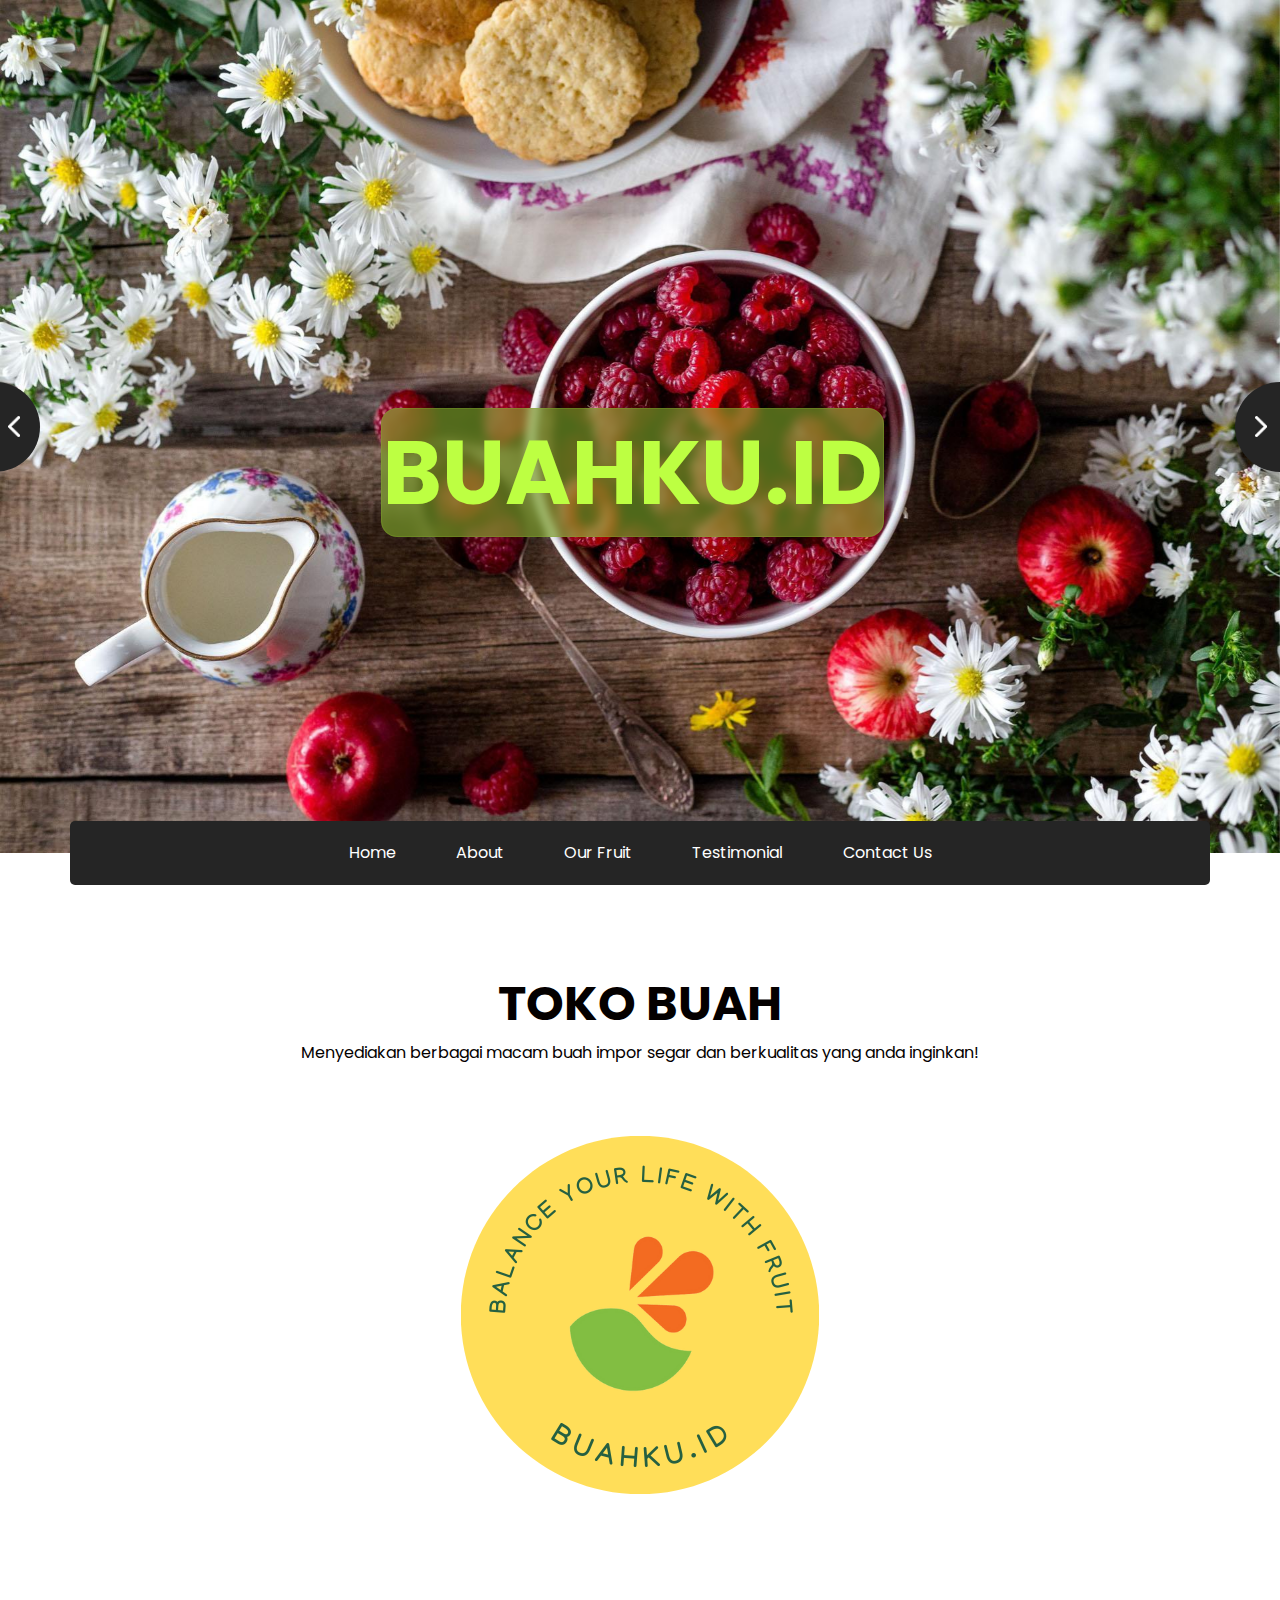
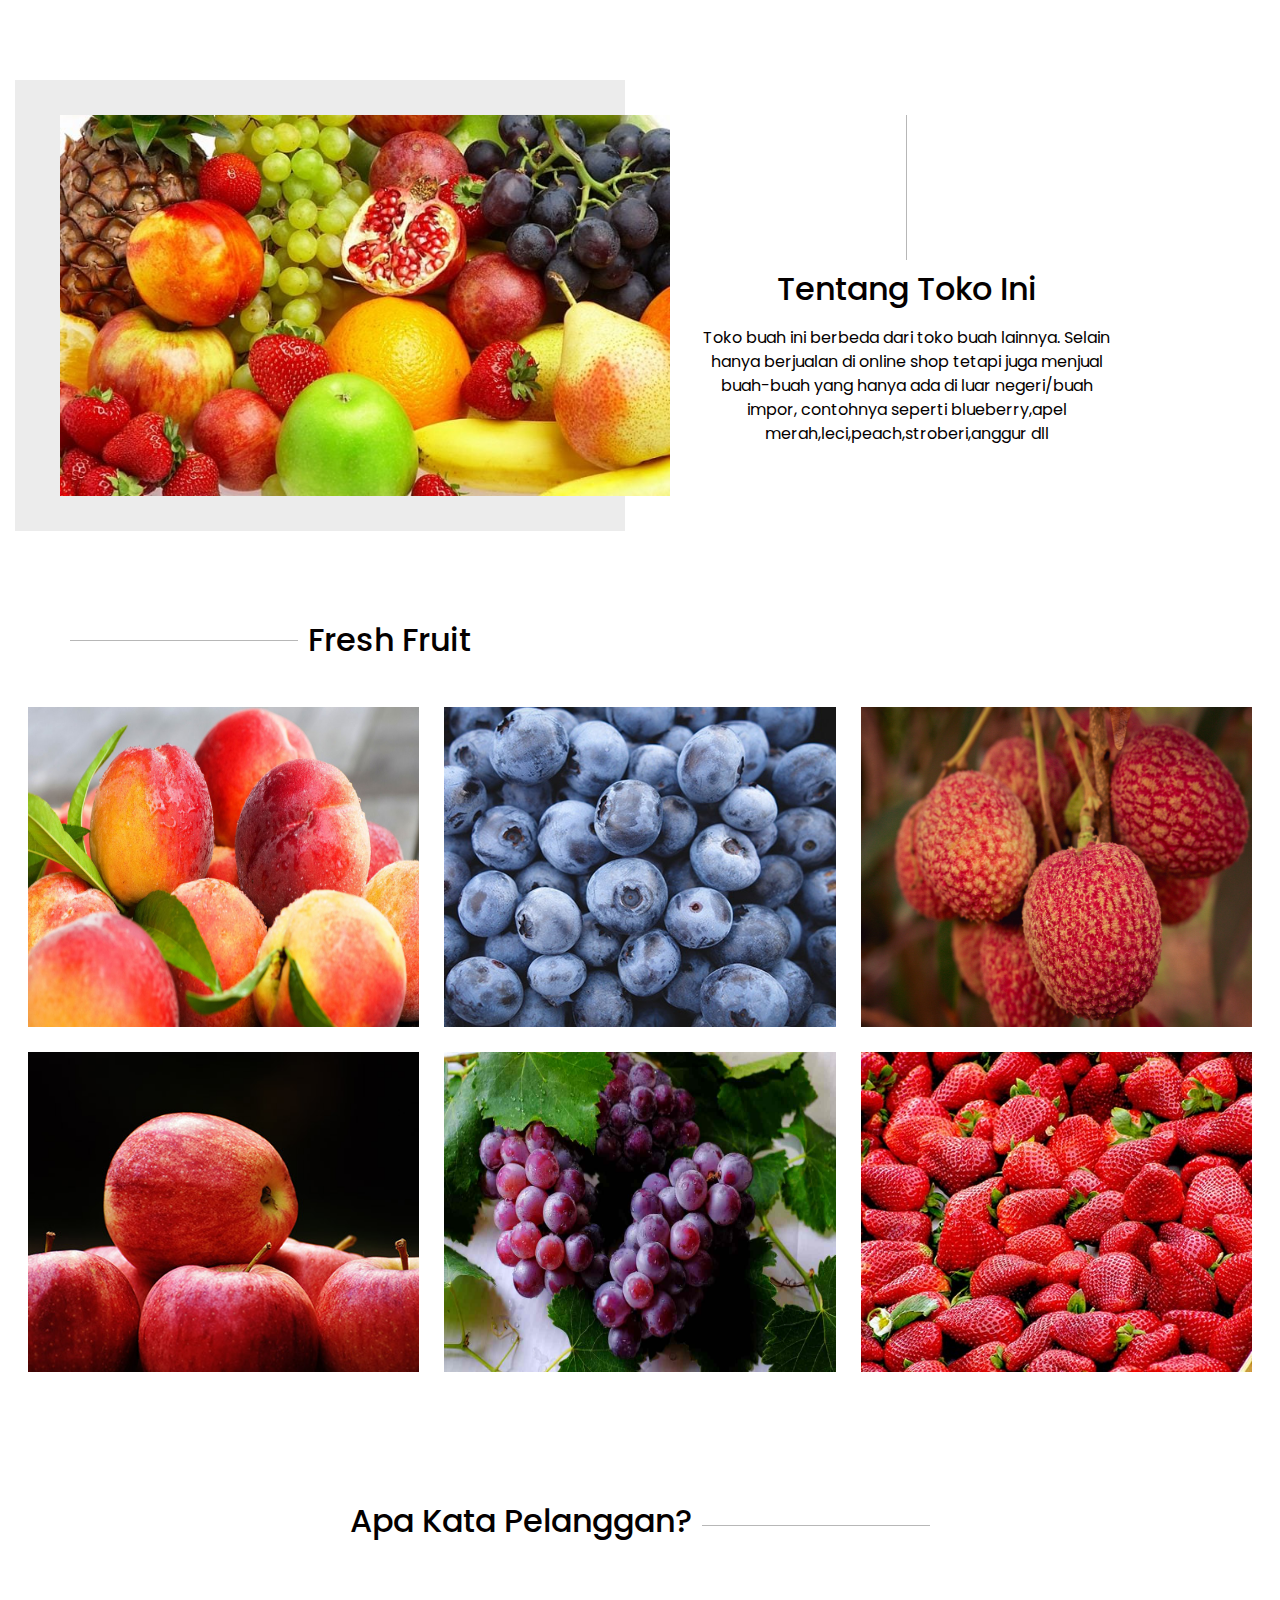
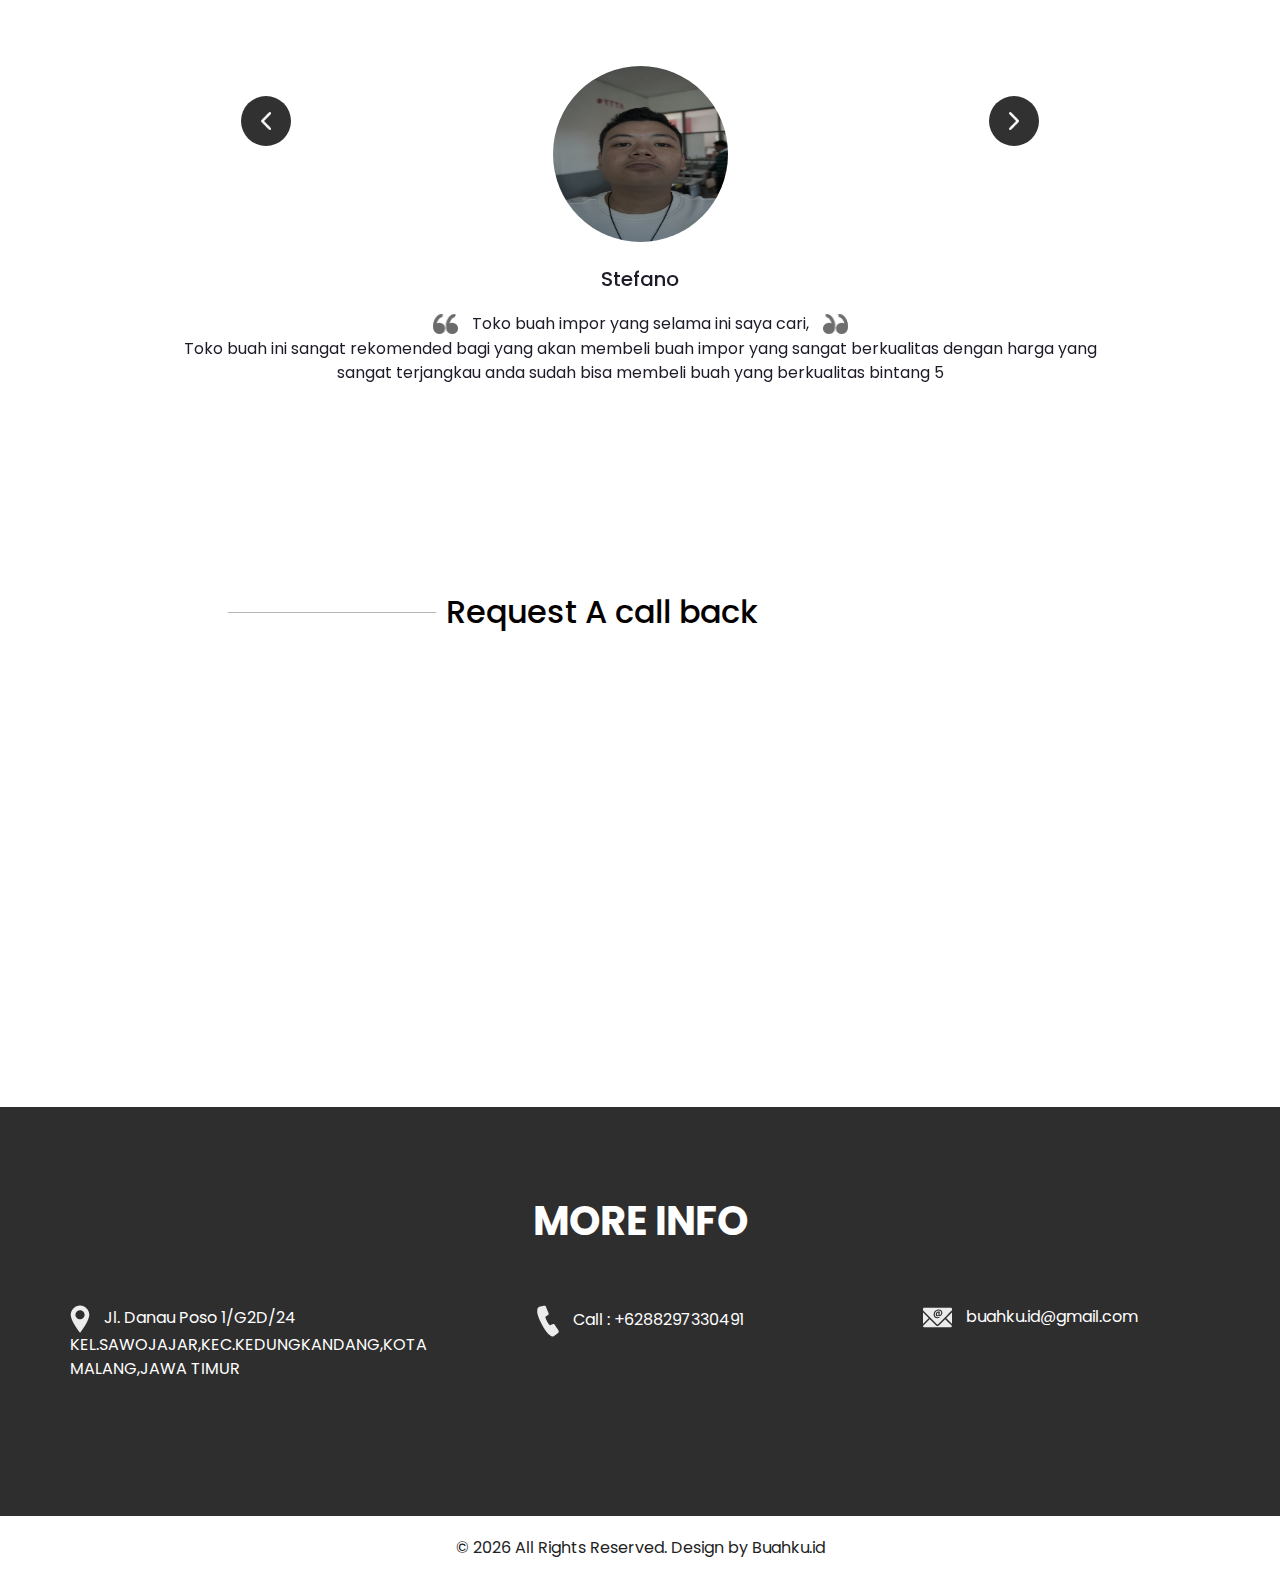
==== index.html @ d066ac95 "Add files via upload" ====
<!DOCTYPE html>
<html>

<head>
  <!-- Basic -->
  <meta charset="utf-8" />
  <meta http-equiv="X-UA-Compatible" content="IE=edge" />
  <!-- Mobile Metas -->
  <meta name="viewport" content="width=device-width, initial-scale=1, shrink-to-fit=no" />
  <!-- Site Metas -->
  <meta name="keywords" content="" />
  <meta name="description" content="" />
  <meta name="author" content="" />

  <title>Buahku.id</title>

  <!-- slider stylesheet -->
  <link rel="stylesheet" type="text/css" href="https://cdnjs.cloudflare.com/ajax/libs/OwlCarousel2/2.1.3/assets/owl.carousel.min.css" />

  <!-- bootstrap core css -->
  <link rel="stylesheet" type="text/css" href="css/bootstrap.css" />

  <!-- fonts style -->
  <link href="https://fonts.googleapis.com/css?family=Baloo+Chettan|Dosis:400,600,700|Poppins:400,600,700&display=swap" rel="stylesheet" />
  <!-- Custom styles for this template -->
  <link href="css/style.css" rel="stylesheet" />
  <!-- responsive style -->
  <link href="css/responsive.css" rel="stylesheet" />
</head>

<body>
  <div class="hero_area">
    <!-- header section strats -->
    <div class="brand_box">
      <a class="navbar-brand" href="index.html">
        <span>
          Buahku.id
        </span>
      </a>
    </div>
    <!-- end header section -->
    <!-- slider section -->
    <section class=" slider_section position-relative">
      <div id="carouselExampleControls" class="carousel slide " data-ride="carousel">
        <div class="carousel-inner">
          <div class="carousel-item active">
            <div class="img-box">
              <img src="images/berry.jpg" alt="">
            </div>
          </div>
          <div class="carousel-item">
            <div class="img-box">
              <img src="images/alpukat.jpg" alt="">
            </div>
          </div>
          <div class="carousel-item">
            <div class="img-box">
              <img src="images/peach.jpg" alt="">
            </div>
          </div>
        </div>
        <a class="carousel-control-prev" href="#carouselExampleControls" role="button" data-slide="prev">
          <span class="sr-only">Previous</span>
        </a>
        <a class="carousel-control-next" href="#carouselExampleControls" role="button" data-slide="next">
          <span class="sr-only">Next</span>
        </a>
      </div>
    </section>
    <!-- end slider section -->
  </div>

  <!-- nav section -->

  <section class="nav_section">
    <div class="container">
      <div class="custom_nav2">
        <nav class="navbar navbar-expand custom_nav-container ">
          <button class="navbar-toggler" type="button" data-toggle="collapse" data-target="#navbarSupportedContent" aria-controls="navbarSupportedContent" aria-expanded="false" aria-label="Toggle navigation">
            <span class="navbar-toggler-icon"></span>
          </button>

          <div class="collapse navbar-collapse" id="navbarSupportedContent">
            <div class="d-flex  flex-column flex-lg-row align-items-center">
              <ul class="navbar-nav  ">
                <li class="nav-item active">
                  <a class="nav-link" href="index.html">Home <span class="sr-only">(current)</span></a>
                </li>
                <li class="nav-item">
                  <a class="nav-link" href="about.html">About </a>
                </li>
                <li class="nav-item">
                  <a class="nav-link" href="fruit.html">Our Fruit </a>
                </li>
                <li class="nav-item">
                  <a class="nav-link" href="testimonial.html">Testimonial</a>
                </li>
                <li class="nav-item">
                  <a class="nav-link" href="contact.html">Contact Us</a>
                </li>
          
              </ul>
            
              </form>
            </div>
          </div>
        </nav>
      </div>
    </div>
  </section>

  <!-- end nav section -->

  <!-- shop section -->

  <section class="shop_section layout_padding">
    <div class="container">
      <div class="box">
        <div class="detail-box">
          <h2>
            Toko Buah
          </h2>
          <p>
            Menyediakan berbagai macam buah impor segar dan berkualitas yang anda inginkan!
          </p>
        </div>
        <div class="img-box">
          <img src="images/logo canva.png" alt="">
        </div>
        <div class="btn-box">
        </div>
      </div>
    </div>
  </section>

  <!-- end shop section -->

  <!-- about section -->

  <section class="about_section">
    <div class="container-fluid">
      <div class="row">
        <div class="col-md-6 px-100">
          <div class="img-box">
            <img src="images/buah banyak jpg.jpg" alt="">
          </div>
        </div>
        <div class="col-md-5">
          <div class="detail-box">
            <div class="heading_container">
              <hr>
              <h2>
                Tentang Toko Ini
              </h2>
            <p>
              Toko buah ini berbeda dari toko buah lainnya. Selain hanya berjualan di online shop tetapi juga menjual buah-buah yang hanya ada di luar negeri/buah impor, contohnya seperti blueberry,apel merah,leci,peach,stroberi,anggur dll 
             </p>
          </div>
        </div>
      </div>
    </div>
  </section>

  <!-- end about section -->

  <!-- fruit section -->

  <section class="fruit_section layout_padding">
    <div class="container">
      <div class="heading_container">
        <hr>
        <h2>
          Fresh Fruit
        </h2>
      </div>
    </div>
    <div class="container-fluid">

      <div class="fruit_container">
        <div class="box">
          <img src="images/peach.jpg" alt="">
          <div class="link_box">
            <h5>
              Peach
            </h5>
          </div>
        </div>
        <div class="box">
          <img src="images/f-2.jpg" alt="">
          <div class="link_box">
            <h5>
              Bluberi
            </h5>
          </div>
        </div>
        <div class="box">
          <img src="images/leci.jpg" alt="">
          <div class="link_box">
            <h5>
              Leci
            </h5>
          </div>
        </div>
        <div class="box">
          <img src="images/f-4.jpg" alt="">
          <div class="link_box">
            <h5>
              Apel Merah
            </h5>
          </div>
        </div>
        <div class="box">
          <img src="images/anggur.jpg" alt="">
          <div class="link_box">
            <h5>
              Anggur
            </h5>
          </div>
        </div>
        <div class="box">
          <img src="images/f-6.jpg" alt="">
          <div class="link_box">
            <h5>
              Stroberi
            </h5>
          </div>
        </div>
      </div>
    </div>
  </section>

  <!-- end fruit section -->


  <!-- client section -->
  <section class="client_section layout_padding-bottom">
    <div class="container ">
      <div class="heading_container">
        <h2>
          Apa Kata Pelanggan?
        </h2>
        <hr>
      </div>
      <div id="carouselExample2Controls" class="carousel slide" data-ride="carousel">
        <div class="carousel-inner">
          <div class="carousel-item active">
            <div class="client_container layout_padding-top">
              <div class="img-box">
                <img src="images/stepano 2.jpeg" alt="">
              </div>
              <div class="detail-box">
                <h5>
                Stefano
                </h5>
                <p>
                  <img src="images/left-quote.png" alt="">
                  <span>
                    Toko buah impor yang selama ini saya cari,
                  </span>
                  <img src="images/right-quote.png" alt=""> <br>
                  Toko buah ini sangat rekomended bagi yang akan membeli buah impor yang sangat berkualitas dengan harga yang sangat terjangkau anda sudah bisa membeli buah yang berkualitas bintang 5
                </p>
              </div>
            </div>
          </div>
          <div class="carousel-item">
            <div class="client_container layout_padding-top">
              <div class="img-box">
                <img src="images/reyhan.jpeg" alt="">
              </div>
              <div class="detail-box">
                <h5>
                    Reyhan
                </h5>
                <p>
                  <img src="images/left-quote.png" alt="">
                  <span>
                    Halo saya reyhan client dari toko buah ini,
                  </span>
                  <img src="images/right-quote.png" alt=""> <br>
                  Toko buah yang hanya menyediakan buah impor ini tidak usah diragukan lagi untuk higenitas dan kualitas yang prima menjadikan buah buah yang ada di toko ini terlihat selalu segar                </p>
              </div>
            </div>
          </div>
          <div class="carousel-item">
            <div class="client_container layout_padding-top">
              <div class="img-box">
                <img src="images/rapli.jpeg" alt="">
              </div>
              <div class="detail-box">
                <h5>
                  Rafly
                </h5>
                <p>
                  <img src="images/left-quote.png" alt="">
                  <span>
                  Saya Rafly sudah beberapa kali membeli buah di toko ini,
                  </span>
                  <img src="images/right-quote.png" alt=""> <br>
                  Selain buah yang segar dan berkualitas di toko ini admin yang sangat ramah selalu melayani customer yang akan membeli buah di toko ini, selain itu juga harga terjangkau dan bisa bersaing di pasar dalam negeri, jangan diragukan toko buah buahku.id ini
                </p>
              </div>
            </div>
          </div>
        </div>
        <a class="carousel-control-prev" href="#carouselExample2Controls" role="button" data-slide="prev">
          <span class="sr-only">Previous</span>
        </a>
        <a class="carousel-control-next" href="#carouselExample2Controls" role="button" data-slide="next">
          <span class="sr-only">Next</span>
        </a>
      </div>

    </div>
  </section>

  <section class="client_section layout_padding-bottom">
    <div class="container ">
      <div class="heading_container">
        <h2>
    </div>
  </section>

  <!-- end client section -->


  <!-- contact section -->
  <section class="contact_section layout_padding-bottom">
    <div class="container-fluid">
      <div class="row">
        <div class="offset-lg-2 col-md-10 offset-md-1">
          <div class="heading_container">
            <hr>
            <h2>
              Request A call back
            </h2>
          </div>
        </div>
      </div>
          <div class="col-md-6 px-0">
            <div class="map_container">
              <div class="map-responsive">
                <iframe src="https://www.google.com/maps/embed?pb=!1m18!1m12!1m3!1d3951.211552105057!2d112.65510121459965!3d-7.977073894254745!2m3!1f0!2f0!3f0!3m2!1i1024!2i768!4f13.1!3m3!1m2!1s0x2dd6285cc7212cf7%3A0xbc4f1ca6daf805b8!2sJl.%20Danau%20Poso%2C%20Sawojajar%2C%20Kec.%20Kedungkandang%2C%20Kota%20Malang%2C%20Jawa%20Timur%2065139!5e0!3m2!1sid!2sid!4v1674567949385!5m2!1sid!2sid" width="600" height="450" style="border:0;" allowfullscreen="" loading="lazy" referrerpolicy="no-referrer-when-downgrade"></iframe>
              </div>
            </div>
          </div>
        </div>
      </div>
    </div>
  </section>
  <!-- end contact section -->


  <!-- info section -->

  <section class="info_section layout_padding">
    <div class="container">
      <div class="info_logo">
        <h2>
          more info
        </h2>
      </div>
      <div class="info_contact">
        <div class="row">
          <div class="col-md-4">
            <a href="">
              <img src="images/location.png" alt="">
              <span>
                Jl. Danau Poso 1/G2D/24 KEL.SAWOJAJAR,KEC.KEDUNGKANDANG,KOTA MALANG,JAWA TIMUR
              </span>
            </a>
          </div>
          <div class="col-md-4">
            <a href="">
              <img src="images/call.png" alt="">
              <span>
                Call : +6288297330491
              </span>
            </a>
          </div>
          <div class="col-md-4">
            <a href="">
              <img src="images/mail.png" alt="">
              <span>
                buahku.id@gmail.com
              </span>
            </a>
          </div>
        </div>
      </div>
     
          </div>
        </div>
      </div>

    </div>
  </section>

  <!-- end info section -->


  <!-- footer section -->
  <section class="container-fluid footer_section ">
    <p>
      &copy; <span id="displayYear"></span> All Rights Reserved. Design by
      <a href="https://html.design/">Buahku.id</a>
    </p>
  </section>
  <!-- footer section -->

  <script type="text/javascript" src="js/jquery-3.4.1.min.js"></script>
  <script type="text/javascript" src="js/bootstrap.js"></script>
  <script type="text/javascript" src="js/custom.js"></script>

</body>

</html>
---- css/style.css ----
body {
  font-family: "Poppins", sans-serif;
  color: #040000;
  background-color: #ffffff;
}

.layout_padding {
  padding: 90px 0;
}

.layout_padding2 {
  padding: 45px 0;
}

.layout_padding2-top {
  padding-top: 45px;
}

.layout_padding2-bottom {
  padding-bottom: 45px;
}

.layout_padding-top {
  padding-top: 90px;
}

.layout_padding-bottom {
  padding-bottom: 90px;
}

/*header section*/
.sub_page .brand_box {
  position: relative;
  background-image: url(../images/slider-img.jpg);
  padding: 45px 0;
}

.sub_page .nav_section {
  margin-top: 0;
  background-color: #252525;
}

.brand_box {
  position: absolute;
  top: 0;
  left: 0;
  z-index: 9;
  width: 100%;
  display: -webkit-box;
  display: -ms-flexbox;
  display: flex;
  -webkit-box-pack: center;
      -ms-flex-pack: center;
          justify-content: center;
}

.brand_box .navbar-brand span {
  font-size: 90px;
  position: relative;
  top: 400px;
  font-weight: bold;
  color: #bdff42;
  text-transform: uppercase;
  background: rgba(131, 177, 44, 0.59);
border-radius: 16px;
box-shadow: 0 4px 30px rgba(0, 0, 0, 0.1);
backdrop-filter: blur(5px);
-webkit-backdrop-filter: blur(5px);
border: 1px solid rgba(131, 177, 44, 0.3);
}

/* header section testimonial */
.sub_page2 .brand_box2 {
  position: relative;
  background-image: url(../images/slider-img.jpg);
  padding: 45px 0;
}

.sub_page2 .nav_section2 {
  margin-top: 0;
  background-color: #252525;
}

.brand_box2 {
  position: absolute;
  top: 0;
  left: 0;
  z-index: 9;
  width: 100%;
  display: -webkit-box;
  display: -ms-flexbox;
  display: flex;
  -webkit-box-pack: center;
      -ms-flex-pack: center;
          justify-content: center;
}

.brand_box2 .navbar-brand2 span {
  font-size: 90px;
  position: relative;
  top: 0;
  font-weight: bold;
  color: #bdff42;
  text-transform: uppercase;
  background: rgba(131, 177, 44, 0.59);
border-radius: 16px;
box-shadow: 0 4px 30px rgba(0, 0, 0, 0.1);
backdrop-filter: blur(5px);
-webkit-backdrop-filter: blur(5px);
border: 1px solid rgba(131, 177, 44, 0.3);
}


a,
a:hover,
a:focus {
  text-decoration: none;
}

a:hover,
a:focus {
  color: initial;
}

.btn,
.btn:focus {
  outline: none !important;
  -webkit-box-shadow: none;
          box-shadow: none;
}

.custom_nav-container {
  z-index: 99999;
  padding: 15px 0;
}

.custom_nav-container .navbar-toggler {
  outline: none;
}

.custom_nav-container .navbar-toggler .navbar-toggler-icon {
  background-image: url(../images/menu.png);
  background-size: 42px;
}

.custom_nav-container .nav_search-btn {
  margin: auto;
}

/*end header section*/
/* slider section */
.slider_section div#carouselExampleControls {
  overflow: hidden;
}

.slider_section .img-box img {
  width: 100%;
}

.slider_section .carousel-control-prev,
.slider_section .carousel-control-next {
  width: 90px;
  height: 90px;
  background-color: #252525;
  opacity: 1;
  top: 50%;
  -webkit-transform: translateY(-50%);
          transform: translateY(-50%);
  background-repeat: no-repeat;
  background-size: 12px;
}

.slider_section .carousel-control-prev:hover,
.slider_section .carousel-control-next:hover {
  opacity: 0.9;
}

.slider_section .carousel-control-prev {
  border-radius: 0 100% 100% 0;
  background-image: url(../images/prev.png);
  left: -50px;
  background-position: 58px center;
}

.slider_section .carousel-control-next {
  border-radius: 100% 0 0 100%;
  background-image: url(../images/next.png);
  right: -45px;
  background-position: 20px center;
}

/* end slider section */
.nav_section {
  margin-top: -32px;
}

.nav_section .custom_nav2 .custom_nav-container {
  padding: 10px 0;
  background-color: #252525;
  border-radius: 5px;
}

.nav_section .custom_nav2 .custom_nav-container .navbar-nav .nav-item .nav-link {
  padding: 10px 30px;
  color: #ffffff;
  text-align: center;
  position: relative;
}

.nav_section .custom_nav2 #navbarSupportedContent {
  -webkit-box-pack: center;
      -ms-flex-pack: center;
          justify-content: center;
}

.nav_section .custom_nav-container .nav_search-btn {
  background-image: url(../images/search-icon.png);
  background-size: 18px;
  background-repeat: no-repeat;
  width: 35px;
  height: 35px;
  padding: 0;
  border: none;
  margin: 0 40px 0 15px;
  background-position: center;
}

.shop_section .box {
  display: -webkit-box;
  display: -ms-flexbox;
  display: flex;
  -webkit-box-orient: vertical;
  -webkit-box-direction: normal;
      -ms-flex-direction: column;
          flex-direction: column;
  -webkit-box-align: center;
      -ms-flex-align: center;
          align-items: center;
  text-align: center;
}

.shop_section .box .detail-box h2 {
  font-weight: bold;
  font-size: 3rem;
  text-transform: uppercase;
}

.shop_section .box .detail-box p {
  margin-bottom: 0;
}

.shop_section .box .img-box img {
  max-width: 100%;
}

.shop_section .box .btn-box {
  margin-top: 25px;
}

.shop_section .box .btn-box a {
  display: inline-block;
  padding: 8px 40px;
  background-color: #313131;
  border: 1px solid #313131;
  color: #ffffff;
}

.shop_section .box .btn-box a:hover {
  background-color: transparent;
  color: #313131;
}

.about_section .img-box {
  padding: 35px 0;
  background-color: #ececec;
}

.about_section .img-box img {
  width: 100%;
  -webkit-transform: translateX(45px);
          transform: translateX(45px);
}

.about_section .detail-box {
  text-align: center;
  padding: 35px 45px;
}

.about_section .detail-box .heading_container {
  display: -webkit-box;
  display: -ms-flexbox;
  display: flex;
  -webkit-box-orient: vertical;
  -webkit-box-direction: normal;
      -ms-flex-direction: column;
          flex-direction: column;
  -webkit-box-align: center;
      -ms-flex-align: center;
          align-items: center;
}

.about_section .detail-box .heading_container hr {
  width: 1px;
  height: 145px;
  margin: 0;
  border: none;
  background-color: #b7b7b7;
  margin-bottom: 10px;
}

.about_section .detail-box p {
  margin-top: 10px;
}

.about_section .detail-box a {
  display: inline-block;
  padding: 10px 40px;
  background-color: #313131;
  border: 1px solid #313131;
  color: #ffffff;
  margin-top: 10px;
}

.about_section .detail-box a:hover {
  background-color: transparent;
  color: #313131;
}

.fruit_section .heading_container {
  display: -webkit-box;
  display: -ms-flexbox;
  display: flex;
  -webkit-box-align: center;
      -ms-flex-align: center;
          align-items: center;
  margin-bottom: 35px;
}

.fruit_section .heading_container hr {
  width: 20%;
  height: 1px;
  border: none;
  margin: 0;
  margin-right: 10px;
  background-color: #b7b7b7;
}

.fruit_section .heading_container h2 {
  margin: 0;
}

.fruit_section .fruit_container {
  display: -webkit-box;
  display: -ms-flexbox;
  display: flex;
  -ms-flex-wrap: wrap;
      flex-wrap: wrap;
  -webkit-box-pack: center;
      -ms-flex-pack: center;
          justify-content: center;
}

.fruit_section .fruit_container .box {
  -webkit-box-flex: 0;
      -ms-flex: 0 0 31.33%;
          flex: 0 0 31.33%;
  margin: 1%;
  position: relative;
  overflow: hidden;
}

.fruit_section .fruit_container .box img {
  width: 100%;
  height: 20rem;
}

.fruit_section .fruit_container .box .link_box {
  position: absolute;
  left: 0;
  top: 100%;
  width: 100%;
  height: 100%;
  opacity: 0;
  background-color: #252525;
  color: #ffffff;
  display: -webkit-box;
  display: -ms-flexbox;
  display: flex;
  -webkit-box-orient: vertical;
  -webkit-box-direction: normal;
      -ms-flex-direction: column;
          flex-direction: column;
  -webkit-box-align: center;
      -ms-flex-align: center;
          align-items: center;
  -webkit-box-pack: center;
      -ms-flex-pack: center;
          justify-content: center;
  -webkit-transition: all 0.3s;
  transition: all 0.3s;
}

.fruit_section .fruit_container .box .link_box h5 {
  text-transform: uppercase;
  margin-bottom: 25px;
}

.fruit_section .fruit_container .box .link_box a {
  display: inline-block;
  padding: 7px 35px;
  border: 1px solid #ffffff;
  color: #ffffff;
  font-size: 15px;
}

.fruit_section .fruit_container .box .link_box a:hover {
  background-color: #ffffff;
  color: #000000;
}

.fruit_section .fruit_container .box:hover .link_box {
  top: 0;
  opacity: 0.9;
}

.client_section .heading_container {
  display: -webkit-box;
  display: -ms-flexbox;
  display: flex;
  -webkit-box-align: center;
      -ms-flex-align: center;
          align-items: center;
  -webkit-box-pack: center;
      -ms-flex-pack: center;
          justify-content: center;
}

.client_section .heading_container hr {
  width: 20%;
  height: 1px;
  border: none;
  margin: 50px 0;
  margin-left: 10px;
  background-color: #b7b7b7;
}

.client_section .client_container {
  display: -webkit-box;
  display: -ms-flexbox;
  display: flex;
  -webkit-box-orient: vertical;
  -webkit-box-direction: normal;
      -ms-flex-direction: column;
          flex-direction: column;
  -webkit-box-align: center;
      -ms-flex-align: center;
          align-items: center;
  text-align: center;
  width: 85%;
  margin: auto;
}

.client_section .client_container .img-box {
  width: 175px;
  border-radius: 100%;
}

.client_section .client_container .img-box img {
  width: 100%;
  height: 11rem;
  border-radius: 50%;
}

.client_section .client_container .detail-box {
  margin-top: 25px;
}

.client_section .client_container .detail-box h5 {
  color: #1d1b28;
  margin-bottom: 15px;
}

.client_section .client_container .detail-box p {
  color: #1d1b28;
  margin: 20px;
}

.client_section .client_container .detail-box p img {
  width: 25px;
  margin: 3px 10px;
}

.client_section .client_container .detail-box img {
  width: 60px;
}

.client_section .carousel-control-prev,
.client_section .carousel-control-next {
  width: 50px;
  height: 50px;
  border-radius: 100%;
  background-color: #313131;
  opacity: 1;
  top: 28%;
  background-repeat: no-repeat;
  background-position: center;
  background-size: 10px;
}

.client_section .carousel-control-prev:hover,
.client_section .carousel-control-next:hover {
  background-color: #000000;
}

.client_section .carousel-control-prev {
  background-image: url(../images/prev.png);
  left: 15%;
}

.client_section .carousel-control-next {
  background-image: url(../images/next.png);
  right: 15%;
}

/* contact section */
.contact_section {
  position: relative;
}

.contact_section .heading_container {
  display: -webkit-box;
  display: -ms-flexbox;
  display: flex;
  -webkit-box-align: center;
      -ms-flex-align: center;
          align-items: center;
  margin-bottom: 35px;
}

.contact_section .heading_container hr {
  width: 20%;
  height: 1px;
  border: none;
  margin: 0;
  margin-right: 10px;
  background-color: #b7b7b7;
}

.contact_section .heading_container h2 {
  margin: 0;
}

.contact_section input::-webkit-input-placeholder {
  color: #000;
}

.contact_section input:-ms-input-placeholder {
  color: #000;
}

.contact_section input::-ms-input-placeholder {
  color: #000;
}

.contact_section input::placeholder {
  color: #000;
}

.contact_section input {
  border: none;
  outline: none;
  height: 45px;
  width: 100%;
  margin: 10px 0;
  -webkit-box-shadow: 0 0 5px 0 rgba(0, 0, 0, 0.25);
          box-shadow: 0 0 5px 0 rgba(0, 0, 0, 0.25);
  padding-left: 15px;
}

.contact_section input::-webkit-input-placeholder {
  color: #ac9784;
  text-transform: uppercase;
  font-size: 15px;
}

.contact_section input:-ms-input-placeholder {
  color: #ac9784;
  text-transform: uppercase;
  font-size: 15px;
}

.contact_section input::-ms-input-placeholder {
  color: #ac9784;
  text-transform: uppercase;
  font-size: 15px;
}

.contact_section input::placeholder {
  color: #ac9784;
  text-transform: uppercase;
  font-size: 15px;
}

.contact_section input.message_input {
  height: 100px;
}

.contact_form-container {
  padding: 15px 15px 15px 0;
}

.contact_form-container button {
  border: none;
  background-color: #fd9e2e;
  color: #fff;
  padding: 10px 55px;
  font-size: 15px;
  text-transform: uppercase;
  margin-top: 35px;
}

.map_container {
  height: 350px;
}

.map_container .map-responsive {
  height: 100%;
}

/* contact section */
/* info section */
.info_section {
  background-color: #2e2e2e;
  color: #ffffff;
}

.info_section h6 {
  font-weight: bold;
}

.info_section .info_logo h2 {
  font-size: 2.5rem;
  text-align: center;
  text-transform: uppercase;
  font-weight: bold;
}

.info_section .info_contact {
  margin-top: 60px;
  margin-bottom: 45px;
}

.info_section .info_contact .col-md-4 {
  display: -webkit-box;
  display: -ms-flexbox;
  display: flex;
  -webkit-box-pack: center;
      -ms-flex-pack: center;
          justify-content: center;
}

.info_section .info_contact a {
  color: #ffffff;
}

.info_section .info_contact img {
  max-width: 100%;
  margin-right: 10px;
}

.info_section .info_form {
  margin: 0 auto;
  margin-bottom: 45px;
}

.info_section .info_form h4 {
  text-transform: uppercase;
  text-align: center;
  margin-bottom: 20px;
}

.info_section .info_form form {
  display: -webkit-box;
  display: -ms-flexbox;
  display: flex;
  -webkit-box-align: center;
      -ms-flex-align: center;
          align-items: center;
}

.info_section .info_form form input {
  background-color: #ffffff;
  border: none;
  -webkit-box-flex: 2.5;
      -ms-flex: 2.5;
          flex: 2.5;
  outline: none;
  color: #000000;
  min-height: 42.4px;
  padding-left: 15px;
}

.info_section .info_form form input ::-webkit-input-placeholder {
  color: #ffffff;
  opacity: 0.2;
}

.info_section .info_form form input :-ms-input-placeholder {
  color: #ffffff;
  opacity: 0.2;
}

.info_section .info_form form input ::-ms-input-placeholder {
  color: #ffffff;
  opacity: 0.2;
}

.info_section .info_form form input ::placeholder {
  color: #ffffff;
  opacity: 0.2;
}

.info_section .info_form form button {
  -webkit-box-flex: 1;
      -ms-flex: 1;
          flex: 1;
  display: inline-block;
  padding: 9px 30px;
  background-color: #f89e12;
  border: 1px solid #f89e12;
  color: #ffffff;
  font-size: 15px;
  text-transform: uppercase;
}

.info_section .info_form form button:hover {
  background-color: transparent;
  color: #f89e12;
}

.info_section .box {
  display: -webkit-box;
  display: -ms-flexbox;
  display: flex;
}

.info_section .info_social {
  display: -webkit-box;
  display: -ms-flexbox;
  display: flex;
}

.info_section .info_social img {
  width: 35px;
  margin-right: 8px;
}

/* end info section */
/* footer section*/
.footer_section {
  background-color: #ffffff;
  padding: 20px 15px;
}

.footer_section p {
  margin: 0;
  text-align: center;
  color: #222222;
}

.footer_section a {
  color: #222222;
}

/* end footer section*/
/*# sourceMappingURL=style.css.map */
---- css/responsive.css ----
@media (max-width: 1400px) {}

@media (max-width: 1120px) {}

@media (max-width: 992px) {

    .custom_nav2 .navbar-nav {
        flex-wrap: wrap;
    }

    .custom_nav2 .nav-item {
        flex-basis: 33.333%;
    }

    .nav_section .custom_nav-container .nav_search-btn {
        margin: auto;
    }

    .about_section .detail-box .heading_container hr {
        height: 75px;
    }

    .about_section .detail-box {
        padding-right: 0;
    }
}

@media (max-width: 768px) {

    .slider_section .carousel-control-prev,
    .slider_section .carousel-control-next {
        display: none;
    }



    .about_section .detail-box .heading_container hr {
        height: 145px;
    }

    .about_section .img-box {
        padding: 0 25px;
    }

    .about_section .img-box img {
        transform: translateY(45px);
    }

    .about_section .detail-box {
        padding: 0;
        margin-top: 75px;
    }

    .fruit_section .fruit_container .box {
        flex: 0 0 47%;
        margin: 1.5%;
    }

    .client_section .client_container {
        width: 100%;
    }

    .contact_form-container {
        margin-bottom: 35px;
    }

    .contact_form-container {
        padding: 0;
    }

    .info_section .info_contact .col-md-4 {
        display: flex;
        flex-direction: column;
        align-items: center;
        margin-bottom: 20px;
        text-align: center;
    }


    .info_section .info_social {
        justify-content: center;
    }
}

@media (max-width: 576px) {
    .custom_nav2 .nav-item {
        flex-basis: 50%;
    }

    .fruit_section .fruit_container .box {
        flex: 0 0 97%;
        margin: 3% 1.5%;
    }

    .info_section .info_form form {
        flex-direction: column;
        align-items: center;
    }

    .info_section .info_form form input {
        width: 100%;
    }

    .info_section .info_form form button {
        margin-top: 15px;
    }
}


@media (max-width: 480px) {
    .custom_nav2 .nav-item {
        flex-basis: 100%;
    }

    .client_section .carousel-control-prev,
    .client_section .carousel-control-next {
        display: none;
    }
}

@media (max-width: 400px) {}

@media (max-width: 360px) {}

@media (min-width: 1200px) {
    .container {
        max-width: 1170px;
    }

}
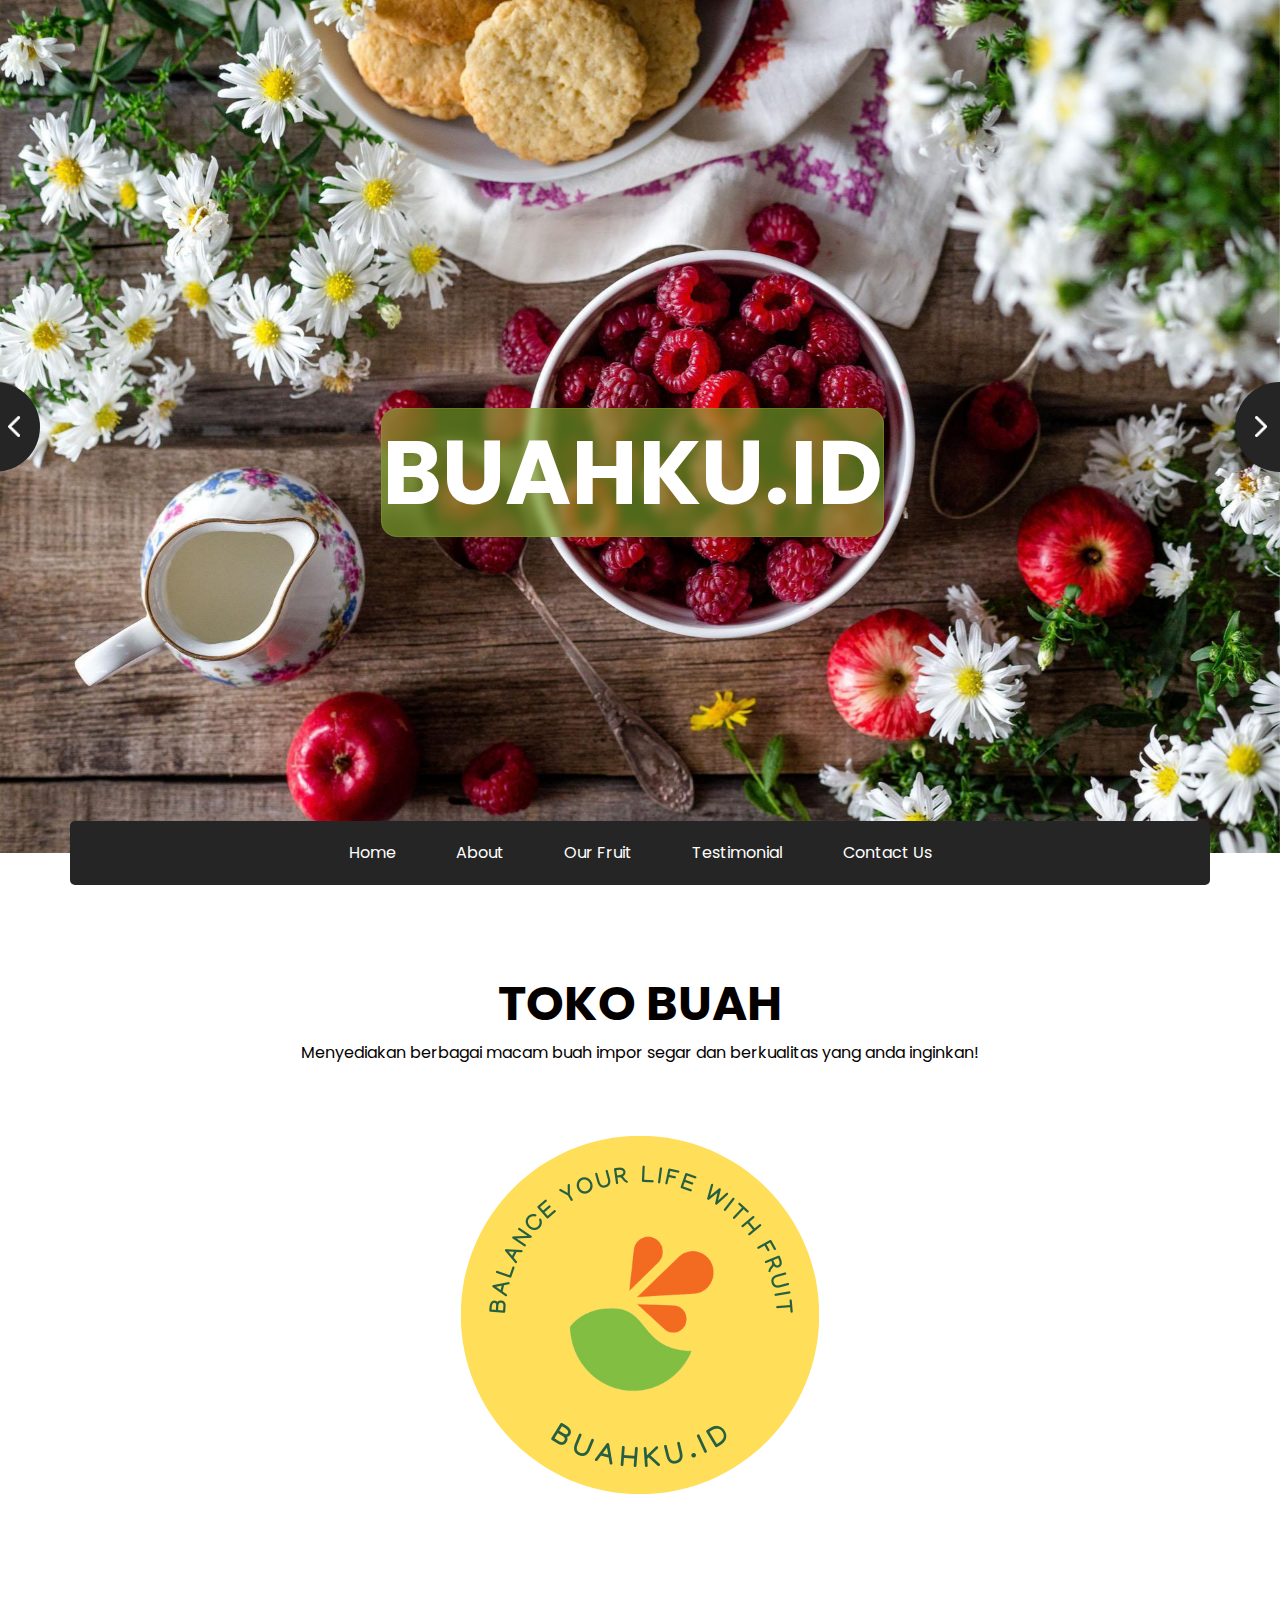
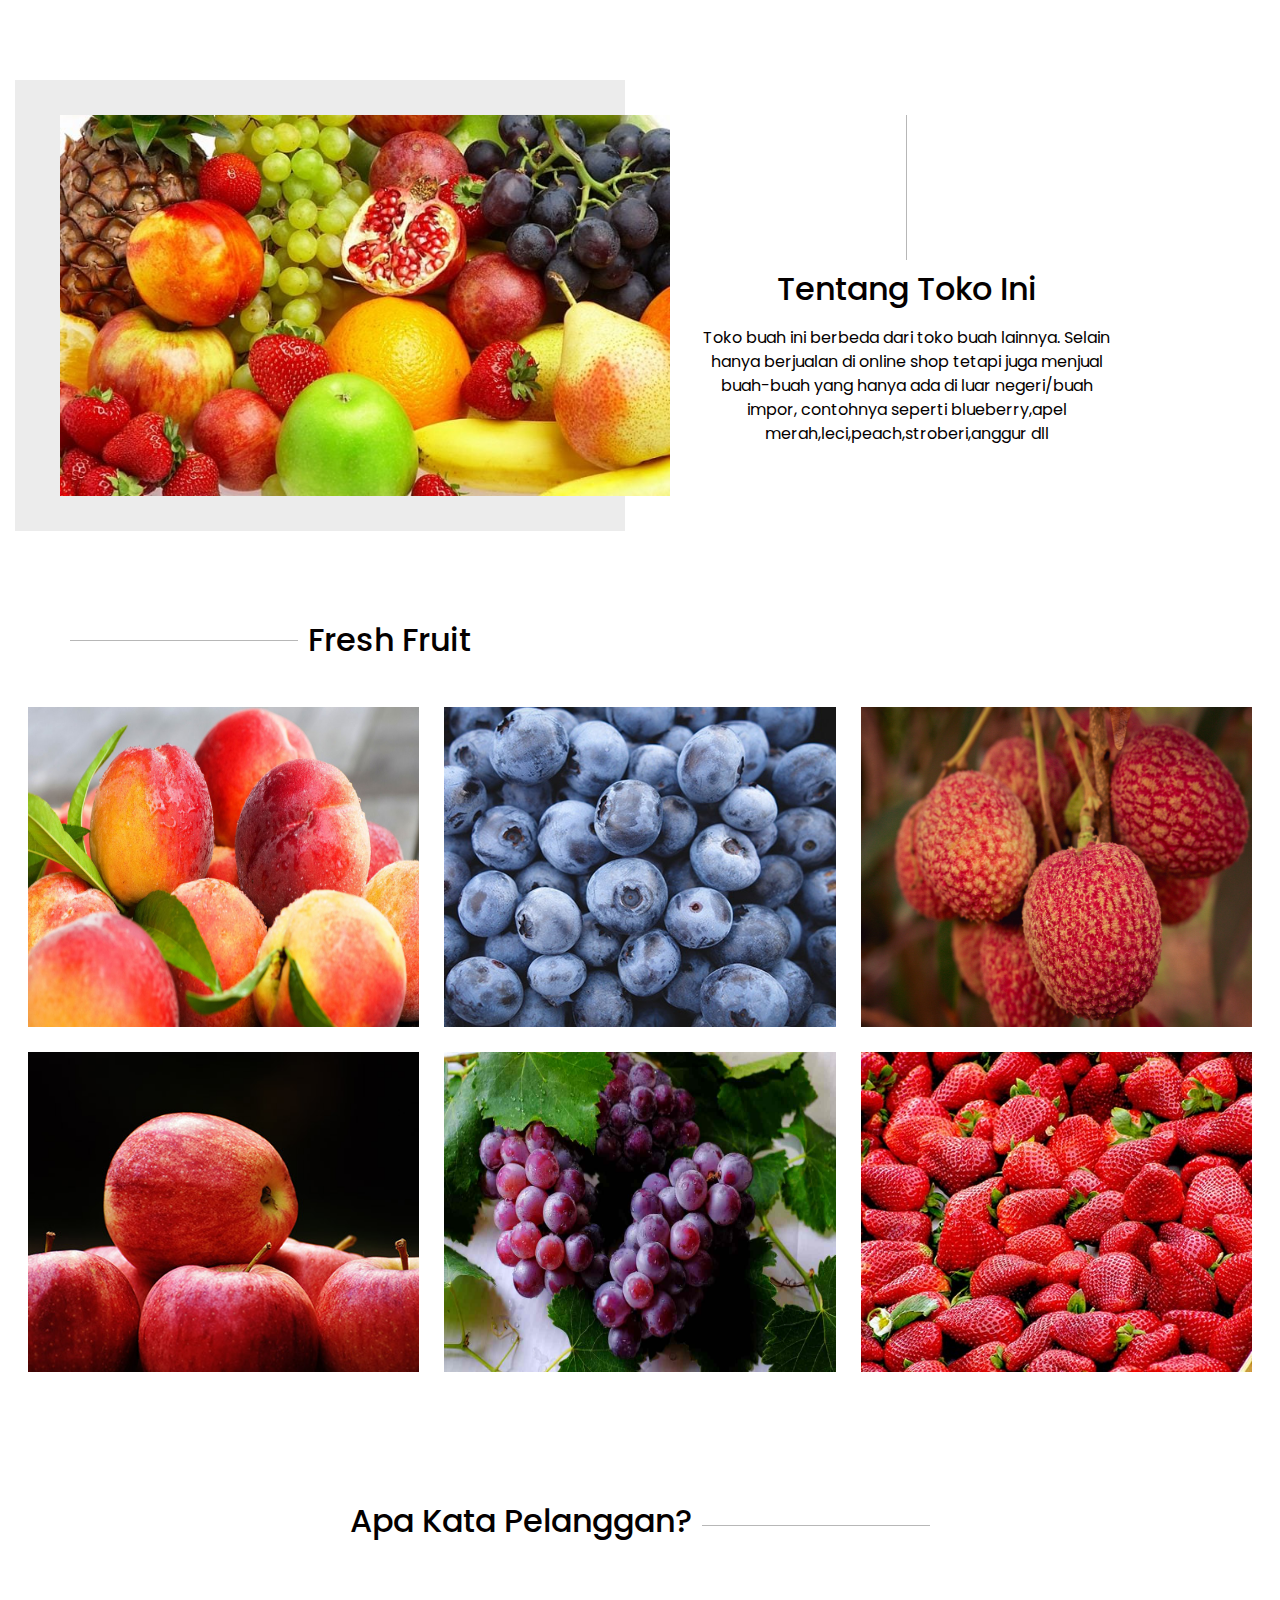
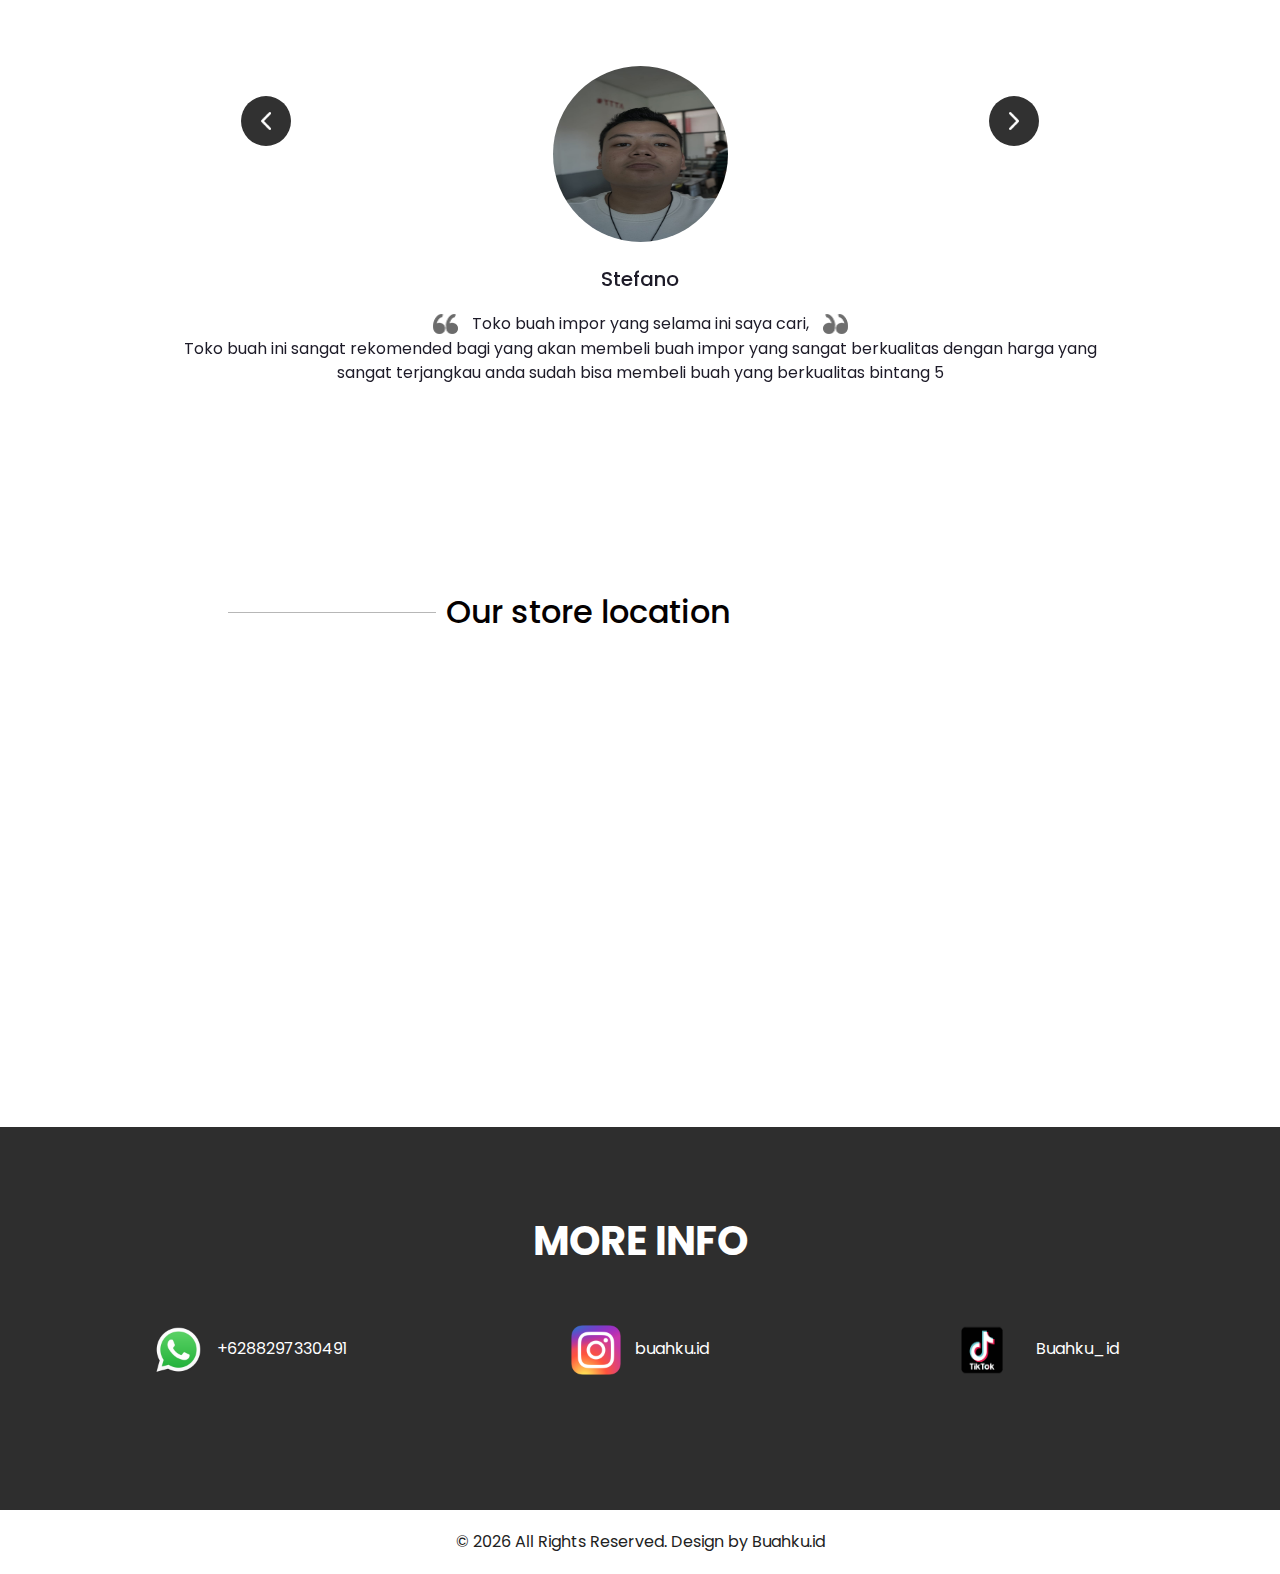
==== commit 9f9d73ae: "Add files via upload" ====
--- a/index.html
+++ b/index.html
@@ -332,7 +332,7 @@
           <div class="heading_container">
             <hr>
             <h2>
-              Request A call back
+              Our store location
             </h2>
           </div>
         </div>
@@ -340,7 +340,7 @@
           <div class="col-md-6 px-0">
             <div class="map_container">
               <div class="map-responsive">
-                <iframe src="https://www.google.com/maps/embed?pb=!1m18!1m12!1m3!1d3951.211552105057!2d112.65510121459965!3d-7.977073894254745!2m3!1f0!2f0!3f0!3m2!1i1024!2i768!4f13.1!3m3!1m2!1s0x2dd6285cc7212cf7%3A0xbc4f1ca6daf805b8!2sJl.%20Danau%20Poso%2C%20Sawojajar%2C%20Kec.%20Kedungkandang%2C%20Kota%20Malang%2C%20Jawa%20Timur%2065139!5e0!3m2!1sid!2sid!4v1674567949385!5m2!1sid!2sid" width="600" height="450" style="border:0;" allowfullscreen="" loading="lazy" referrerpolicy="no-referrer-when-downgrade"></iframe>
+                <iframe src="https://www.google.com/maps/embed?pb=!1m18!1m12!1m3!1d3951.211552105057!2d112.65510121459965!3d-7.977073894254745!2m3!1f0!2f0!3f0!3m2!1i1024!2i768!4f13.1!3m3!1m2!1s0x2dd6285cc7212cf7%3A0xbc4f1ca6daf805b8!2sJl.%20Danau%20Poso%2C%20Sawojajar%2C%20Kec.%20Kedungkandang%2C%20Kota%20Malang%2C%20Jawa%20Timur%2065139!5e0!3m2!1sid!2sid!4v1674567949385!5m2!1sid!2sid" width="1480" height="450" style="border:0;" allowfullscreen="" loading="lazy" referrerpolicy="no-referrer-when-downgrade"></iframe>
               </div>
             </div>
           </div>
@@ -364,37 +364,38 @@
         <div class="row">
           <div class="col-md-4">
             <a href="">
-              <img src="images/location.png" alt="">
+              <img src="images/wa logo.png" width=50 height=50 alt="">
               <span>
-                Jl. Danau Poso 1/G2D/24 KEL.SAWOJAJAR,KEC.KEDUNGKANDANG,KOTA MALANG,JAWA TIMUR
+                +6288297330491
               </span>
             </a>
           </div>
           <div class="col-md-4">
             <a href="">
-              <img src="images/call.png" alt="">
+              <img src="images/ig logo.png" width=50 height=50 alt="">
               <span>
-                Call : +6288297330491
+                buahku.id
               </span>
             </a>
           </div>
           <div class="col-md-4">
             <a href="">
-              <img src="images/mail.png" alt="">
+              <img src="images/tt logo.png" width=80 height=50 alt="">
               <span>
-                buahku.id@gmail.com
+                Buahku_id
               </span>
             </a>
           </div>
         </div>
       </div>
-     
-          </div>
-        </div>
-      </div>
-
-    </div>
-  </section>
+      
+          </div>
+        </div>
+      </div>
+
+    </div>
+  </section>
+
 
   <!-- end info section -->
 
--- a/css/style.css
+++ b/css/style.css
@@ -59,7 +59,7 @@
   position: relative;
   top: 400px;
   font-weight: bold;
-  color: #bdff42;
+  color: #ffffff;
   text-transform: uppercase;
   background: rgba(131, 177, 44, 0.59);
 border-radius: 16px;
@@ -100,7 +100,7 @@
   position: relative;
   top: 0;
   font-weight: bold;
-  color: #bdff42;
+  color: #fff;
   text-transform: uppercase;
   background: rgba(131, 177, 44, 0.59);
 border-radius: 16px;
@@ -621,17 +621,21 @@
 
 .map_container {
   height: 350px;
+  
 }
 
 .map_container .map-responsive {
   height: 100%;
-}
+  
+}
+
 
 /* contact section */
 /* info section */
 .info_section {
   background-color: #2e2e2e;
   color: #ffffff;
+  margin-top: 20px;
 }
 
 .info_section h6 {
